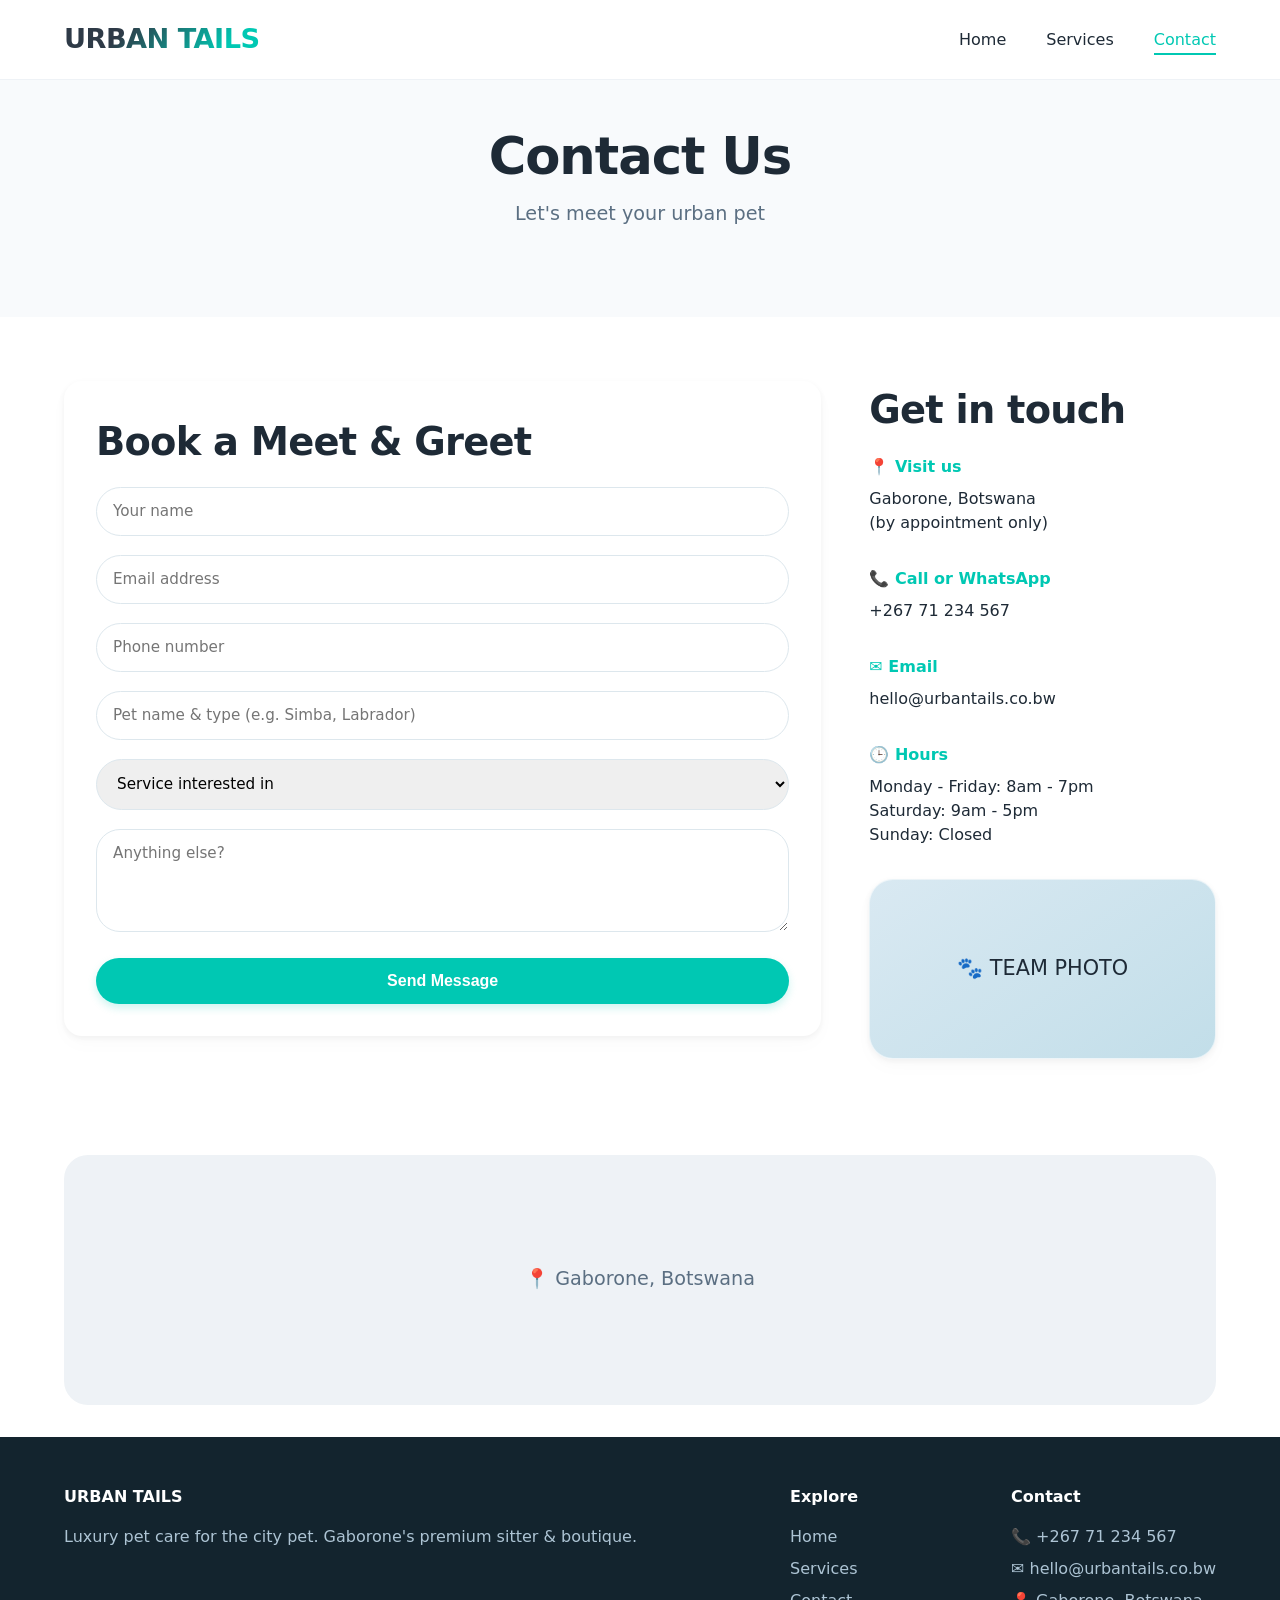
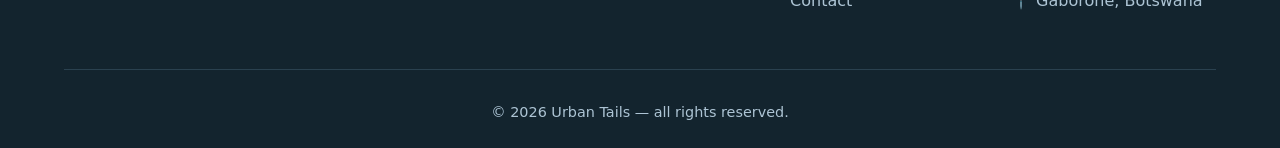
==== contact.html @ a9adf1b3 "update files" ====
<!DOCTYPE html>
<html lang="en">
<head>
    <meta charset="UTF-8">
    <meta name="viewport" content="width=device-width, initial-scale=1.0">
    <title>Contact - Urban Tails</title>
    <link rel="stylesheet" href="style.css">
</head>
<body>
    <!-- NAVIGATION -->
    <nav class="navbar">
        <div class="container nav-flex">
            <div class="logo">URBAN TAILS</div>
            <ul class="nav-links">
                <li><a href="index.html">Home</a></li>
                <li><a href="services.html">Services</a></li>
                <li><a href="contact.html" class="active">Contact</a></li>
            </ul>
        </div>
    </nav>

    <!-- PAGE HEADER -->
    <section class="page-header">
        <div class="container">
            <h1>Contact Us</h1>
            <p class="section-sub">Let's meet your urban pet</p>
        </div>
    </section>

    <!-- CONTACT SECTION -->
    <section class="contact-section">
        <div class="container contact-flex">
            <!-- CONTACT FORM -->
            <div class="contact-form">
                <h2>Book a Meet & Greet</h2>
                <form>
                    <div class="form-group">
                        <input type="text" placeholder="Your name" required>
                    </div>
                    <div class="form-group">
                        <input type="email" placeholder="Email address" required>
                    </div>
                    <div class="form-group">
                        <input type="tel" placeholder="Phone number">
                    </div>
                    <div class="form-group">
                        <input type="text" placeholder="Pet name & type (e.g. Simba, Labrador)">
                    </div>
                    <div class="form-group">
                        <select>
                            <option>Service interested in</option>
                            <option>Dog walking</option>
                            <option>Pet sitting</option>
                            <option>Overnight care</option>
                            <option>Cat care</option>
                        </select>
                    </div>
                    <div class="form-group">
                        <textarea rows="4" placeholder="Anything else?"></textarea>
                    </div>
                    <button type="submit" class="btn btn-full">Send Message</button>
                </form>
            </div>
            
            <!-- CONTACT INFO -->
            <div class="contact-info">
                <h2>Get in touch</h2>
                
                <div class="info-block">
                    <h4>📍 Visit us</h4>
                    <p>Gaborone, Botswana<br>(by appointment only)</p>
                </div>
                
                <div class="info-block">
                    <h4>📞 Call or WhatsApp</h4>
                    <p>+267 71 234 567</p>
                </div>
                
                <div class="info-block">
                    <h4>✉️ Email</h4>
                    <p>hello@urbantails.co.bw</p>
                </div>
                
                <div class="info-block">
                    <h4>🕒 Hours</h4>
                    <p>Monday - Friday: 8am - 7pm<br>Saturday: 9am - 5pm<br>Sunday: Closed</p>
                </div>
                
                <!-- IMAGE PLACEHOLDER - only 2nd image on site -->
                <div class="image-placeholder team-image">🐾 TEAM PHOTO</div>
            </div>
        </div>
    </section>

    <!-- SIMPLE MAP -->
    <section class="map-section">
        <div class="container">
            <div class="map-placeholder">
                📍 Gaborone, Botswana
            </div>
        </div>
    </section>

    <!-- FOOTER (same) -->
    <footer>
        <div class="container">
            <div class="footer-flex">
                <div class="footer-col">
                    <h4>URBAN TAILS</h4>
                    <p>Luxury pet care for the city pet. Gaborone's premium sitter & boutique.</p>
                </div>
                <div class="footer-col">
                    <h4>Explore</h4>
                    <ul>
                        <li><a href="index.html">Home</a></li>
                        <li><a href="services.html">Services</a></li>
                        <li><a href="contact.html">Contact</a></li>
                    </ul>
                </div>
                <div class="footer-col">
                    <h4>Contact</h4>
                    <ul>
                        <li>📞 +267 71 234 567</li>
                        <li>✉️ hello@urbantails.co.bw</li>
                        <li>📍 Gaborone, Botswana</li>
                    </ul>
                </div>
            </div>
            <div class="footer-bottom">
                © 2026 Urban Tails — all rights reserved.
            </div>
        </div>
    </footer>
</body>
</html>
---- style.css ----
/* ===== RESET & VARIABLES ===== */
* {
    margin: 0;
    padding: 0;
    box-sizing: border-box;
}

:root {
    --teal: #00C8B3;
    --charcoal: #2e3a47;
    --light-bg: #f8fafc;
    --white: #ffffff;
    --soft-gray: #eef2f6;
    --text-dark: #1e2a36;
    --text-light: #5b6f82;
    --shadow: 0 8px 20px rgba(0,0,0,0.02), 0 2px 6px rgba(0,0,0,0.05);
    --radius: 18px;
    --font-sans: 'Segoe UI', system-ui, -apple-system, BlinkMacSystemFont, Roboto, sans-serif;
}

body {
    font-family: var(--font-sans);
    background-color: var(--white);
    color: var(--text-dark);
    line-height: 1.5;
}

.container {
    max-width: 1200px;
    margin: 0 auto;
    padding: 0 24px;
}

/* ===== TYPOGRAPHY ===== */
h1, h2, h3 {
    font-weight: 600;
    letter-spacing: -0.02em;
}

h1 {
    font-size: 3.2rem;
    line-height: 1.1;
    margin-bottom: 1rem;
}

h2 {
    font-size: 2.4rem;
    margin-bottom: 1rem;
}

h3 {
    font-size: 1.5rem;
    margin-bottom: 0.5rem;
}

.section-sub {
    font-size: 1.2rem;
    color: var(--text-light);
    margin-bottom: 2.5rem;
    font-weight: 400;
}

a {
    text-decoration: none;
    color: inherit;
}

.accent {
    color: var(--teal);
}

/* ===== BUTTONS ===== */
.btn {
    display: inline-block;
    background: var(--teal);
    color: white;
    font-weight: 600;
    padding: 0.9rem 2.2rem;
    border-radius: 40px;
    border: none;
    cursor: pointer;
    transition: 0.2s ease;
    box-shadow: 0 4px 8px rgba(0,200,179,0.2);
    font-size: 1rem;
}

.btn:hover {
    background: #00aa99;
    transform: translateY(-2px);
    box-shadow: 0 10px 18px rgba(0,200,179,0.25);
}

.btn-outline {
    background: transparent;
    border: 1.5px solid var(--teal);
    color: var(--teal);
    box-shadow: none;
    padding: 0.5rem 1.5rem;
    border-radius: 40px;
    font-weight: 600;
    display: inline-block;
}

.btn-outline:hover {
    background: var(--teal);
    color: white;
}

.btn-light {
    background: white;
    color: var(--charcoal);
}

.btn-light:hover {
    background: var(--teal);
    color: white;
}

.btn-full {
    width: 100%;
}

.btn-small {
    padding: 0.5rem 1.5rem;
    font-size: 0.9rem;
}

/* ===== NAVIGATION ===== */
.navbar {
    padding: 1.2rem 0;
    border-bottom: 1px solid var(--soft-gray);
    background: var(--white);
    position: sticky;
    top: 0;
    z-index: 10;
    background: rgba(255,255,255,0.9);
    backdrop-filter: blur(4px);
}

.nav-flex {
    display: flex;
    align-items: center;
    justify-content: space-between;
}

.logo {
    font-weight: 700;
    font-size: 1.7rem;
    letter-spacing: -0.02em;
    background: linear-gradient(135deg, var(--charcoal) 30%, var(--teal) 80%);
    -webkit-background-clip: text;
    -webkit-text-fill-color: transparent;
    background-clip: text;
}

.nav-links {
    display: flex;
    gap: 2.5rem;
    list-style: none;
    font-weight: 500;
}

.nav-links a {
    color: var(--text-dark);
    padding-bottom: 4px;
    border-bottom: 2px solid transparent;
    transition: 0.2s;
}

.nav-links a:hover,
.nav-links a.active {
    border-bottom-color: var(--teal);
    color: var(--teal);
}

/* ===== HERO ===== */
.hero {
    padding: 4rem 0 5rem;
    background: linear-gradient(145deg, #ffffff 0%, #f4f9fc 100%);
}

.hero-flex {
    display: flex;
    align-items: center;
    gap: 4rem;
}

.hero-text {
    flex: 1;
}

.hero-text p {
    font-size: 1.25rem;
    color: var(--text-light);
    max-width: 500px;
    margin-bottom: 2rem;
}

.hero-image {
    flex: 1;
}

/* ===== IMAGE PLACEHOLDERS ===== */
.image-placeholder {
    background: linear-gradient(145deg, #d9e9f2, #c2dee9);
    border-radius: 40px;
    height: 320px;
    display: flex;
    align-items: center;
    justify-content: center;
    color: #1e2a36;
    font-size: 1.3rem;
    font-weight: 500;
    box-shadow: var(--shadow);
    border: 1px solid rgba(255,255,255,0.6);
}

.service-image {
    height: 200px;
    margin-top: 2rem;
    border-radius: 24px;
}

.team-image {
    height: 180px;
    margin-top: 2rem;
    border-radius: 24px;
}

.map-placeholder {
    background: var(--soft-gray);
    height: 250px;
    border-radius: 24px;
    display: flex;
    align-items: center;
    justify-content: center;
    color: var(--text-light);
    font-size: 1.2rem;
    margin: 2rem 0;
}

/* ===== SERVICES ===== */
.services, .service-section {
    padding: 5rem 0;
}

.services-flex {
    display: flex;
    gap: 2rem;
    margin-top: 2rem;
}

.service-card {
    background: var(--white);
    padding: 2rem 1.8rem;
    border-radius: var(--radius);
    box-shadow: var(--shadow);
    flex: 1;
    transition: 0.2s;
    border: 1px solid rgba(0,200,179,0.1);
}

.service-card.full {
    width: 100%;
    margin-bottom: 1rem;
}

.service-card:hover {
    box-shadow: 0 16px 30px rgba(0,0,0,0.04);
    border-color: var(--teal);
}

.service-icon {
    font-size: 2.8rem;
    margin-bottom: 1.2rem;
}

.price {
    font-weight: 700;
    color: var(--teal);
    font-size: 1.4rem;
    margin: 1rem 0 0.8rem;
}

.service-card .price {
    font-size: 1.2rem;
    margin: 0.5rem 0 0;
    display: inline-block;
}

.card-link {
    color: var(--teal);
    font-weight: 600;
    display: inline-flex;
    align-items: center;
    gap: 0.3rem;
}

.card-link:hover {
    text-decoration: underline;
}

.service-grid {
    display: grid;
    grid-template-columns: repeat(2, 1fr);
    gap: 1.5rem;
    margin: 2rem 0;
}

.alt-bg {
    background: var(--light-bg);
}

/* ===== ADDONS ===== */
.addons-grid {
    display: grid;
    grid-template-columns: repeat(3, 1fr);
    gap: 1rem;
    margin-top: 2rem;
}

.addon-item {
    background: var(--white);
    padding: 1rem 1.5rem;
    border-radius: 60px;
    border: 1px solid var(--soft-gray);
    display: flex;
    justify-content: space-between;
    font-weight: 500;
}

.addon-item span {
    color: var(--teal);
    font-weight: 700;
}

/* ===== BOUTIQUE ===== */
.boutique-preview {
    background: var(--light-bg);
    padding: 5rem 0;
}

.product-grid {
    display: flex;
    gap: 1.8rem;
    margin: 2.5rem 0 2rem;
}

.product-item {
    background: white;
    border-radius: 24px;
    padding: 1.8rem 1.2rem 1.5rem;
    text-align: center;
    flex: 1;
    box-shadow: var(--shadow);
    border: 1px solid rgba(0,0,0,0.02);
}

.product-emoji {
    font-size: 3.2rem;
    background: #f0f6fa;
    width: 100px;
    height: 100px;
    line-height: 100px;
    border-radius: 50%;
    margin: 0 auto 1rem;
    text-align: center;
}

.product-item h4 {
    font-size: 1.2rem;
    margin-bottom: 0.3rem;
    text-transform: lowercase;
}

.product-item h4::first-letter {
    text-transform: uppercase;
}

.product-price {
    color: var(--teal);
    font-weight: 700;
    font-size: 1.4rem;
    margin: 0.7rem 0;
}

.badge {
    background: var(--teal);
    color: white;
    font-size: 0.75rem;
    padding: 0.3rem 1rem;
    border-radius: 40px;
    display: inline-block;
    margin-bottom: 0.8rem;
    letter-spacing: 0.3px;
}

.center-btn {
    text-align: center;
    margin-top: 1.5rem;
}

/* ===== WHY US ===== */
.why-us {
    padding: 5rem 0;
}

.features-flex {
    display: flex;
    gap: 2rem;
    text-align: center;
}

.feature {
    flex: 1;
    background: #f5fcfe;
    padding: 2rem 1.5rem;
    border-radius: var(--radius);
}

.feature-icon {
    font-size: 2.3rem;
    margin-bottom: 1rem;
}

/* ===== CONTACT PAGE ===== */
.page-header {
    padding: 3rem 0;
    text-align: center;
    background: var(--light-bg);
}

.contact-section {
    padding: 4rem 0;
}

.contact-flex {
    display: flex;
    gap: 3rem;
    align-items: flex-start;
}

.contact-form {
    flex: 2;
    background: white;
    padding: 2rem;
    border-radius: var(--radius);
    box-shadow: var(--shadow);
}

.contact-info {
    flex: 1;
}

.form-group {
    margin-bottom: 1.2rem;
}

.form-group input,
.form-group select,
.form-group textarea {
    width: 100%;
    padding: 0.9rem 1rem;
    border: 1px solid #dde7ed;
    border-radius: 40px;
    font-family: inherit;
    font-size: 0.95rem;
}

.form-group textarea {
    border-radius: 24px;
    resize: vertical;
}

.info-block {
    margin-bottom: 2rem;
}

.info-block h4 {
    color: var(--teal);
    margin-bottom: 0.5rem;
}

/* ===== CTA ===== */
.cta {
    padding: 4rem 0;
    background: var(--charcoal);
    color: white;
    text-align: center;
}

.cta h2 {
    color: white;
}

.cta p {
    margin-bottom: 2rem;
    font-size: 1.2rem;
}

/* ===== FOOTER ===== */
footer {
    background: #13242e;
    color: #adc4d4;
    padding: 3rem 0 1.5rem;
}

.footer-flex {
    display: flex;
    justify-content: space-between;
    flex-wrap: wrap;
    gap: 2rem;
    margin-bottom: 3rem;
}

.footer-col h4 {
    color: white;
    margin-bottom: 1rem;
}

.footer-col ul {
    list-style: none;
}

.footer-col li {
    margin-bottom: 0.5rem;
}

.footer-col a {
    color: #adc4d4;
}

.footer-col a:hover {
    color: var(--teal);
}

.footer-bottom {
    text-align: center;
    border-top: 1px solid #2a414f;
    padding-top: 2rem;
    font-size: 0.9rem;
}

/* ===== RESPONSIVE ===== */
@media (max-width: 800px) {
    h1 { font-size: 2.6rem; }
    
    .nav-flex {
        flex-direction: column;
        gap: 0.8rem;
    }
    
    .hero-flex,
    .services-flex,
    .product-grid,
    .features-flex,
    .contact-flex,
    .service-grid,
    .addons-grid {
        flex-direction: column;
        grid-template-columns: 1fr;
    }
    
    .hero-image {
        width: 100%;
    }
    
    .image-placeholder {
        height: 240px;
    }
    
    .addons-grid {
        grid-template-columns: 1fr;
    }
}
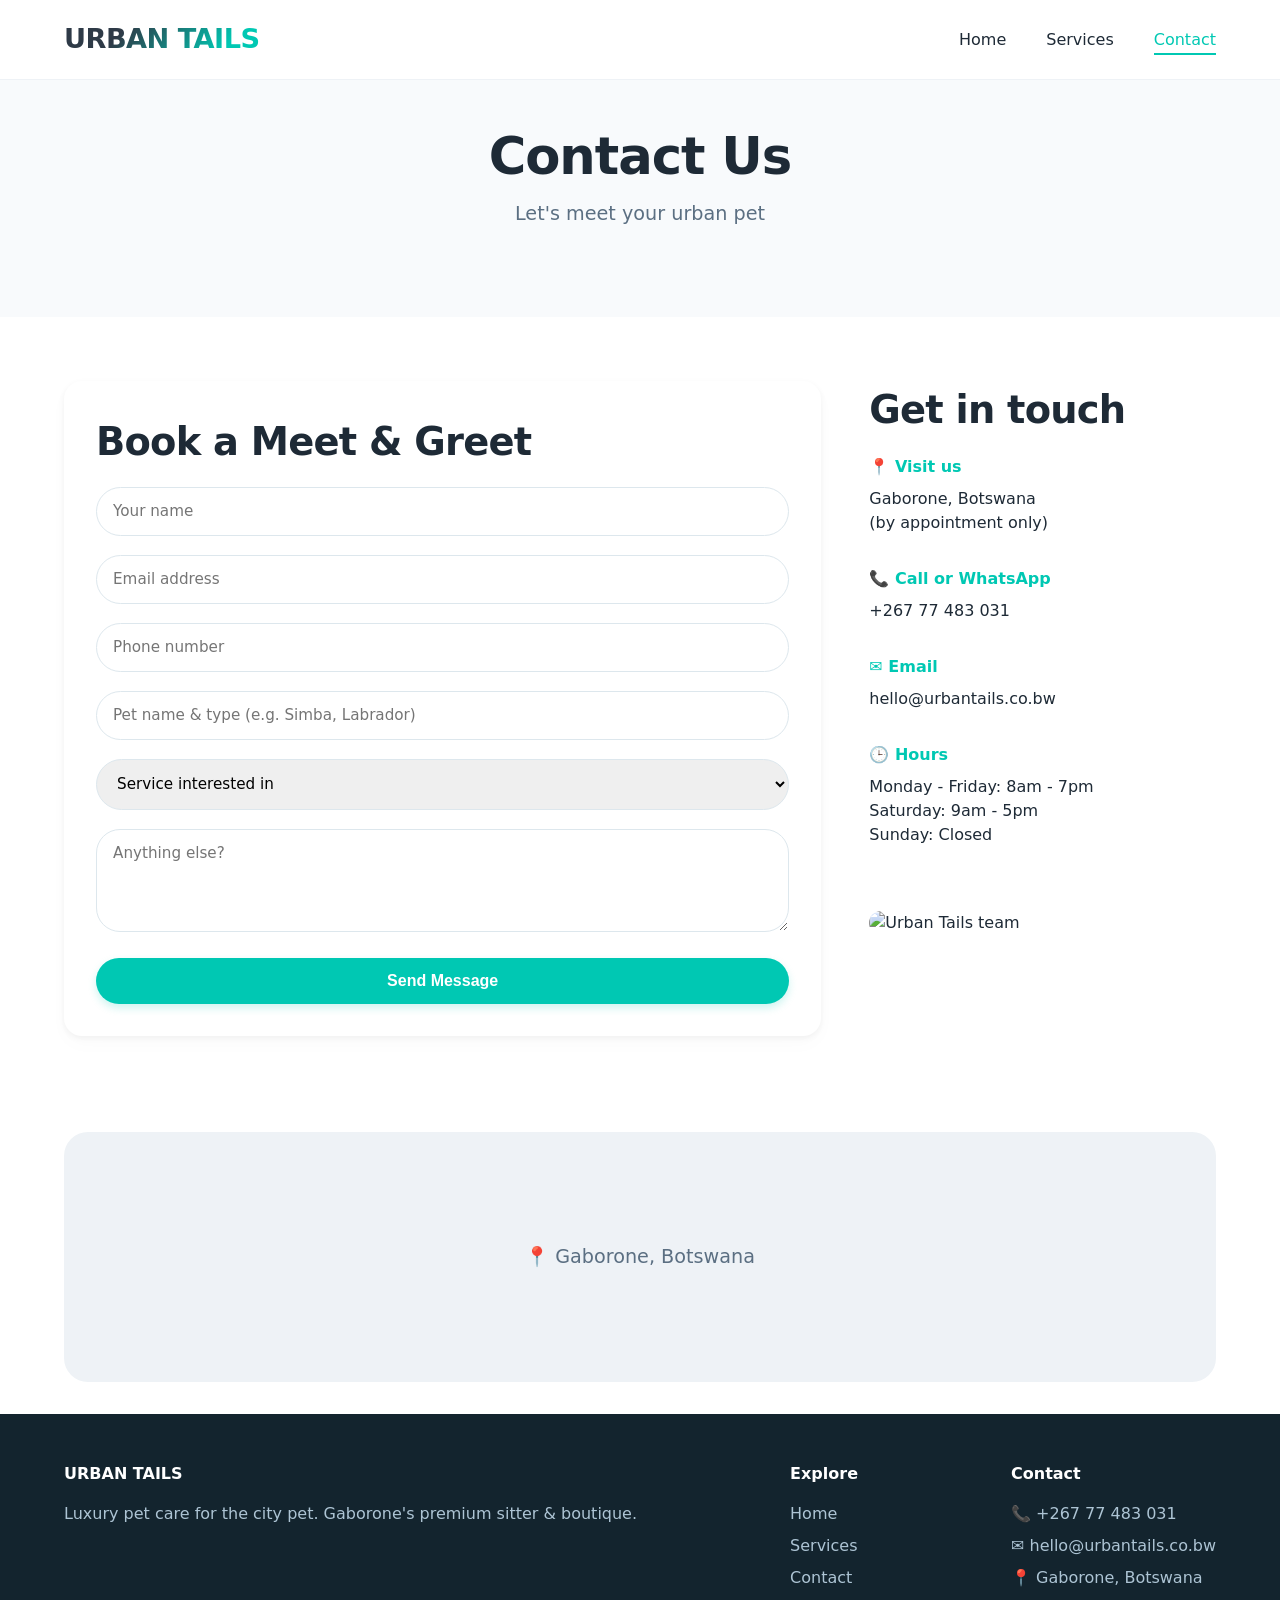
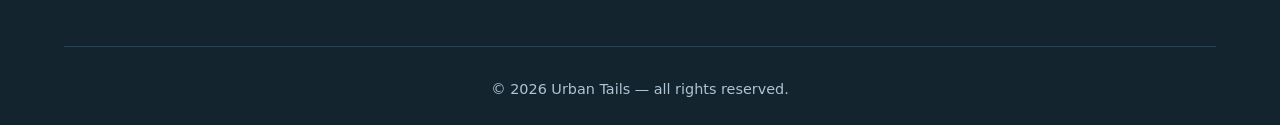
==== commit 68d483e7: "UPDATE FILES" ====
--- a/contact.html
+++ b/contact.html
@@ -73,7 +73,9 @@
                 
                 <div class="info-block">
                     <h4>📞 Call or WhatsApp</h4>
-                    <p>+267 71 234 567</p>
+                    <p>+267 77 483 031 
+                    
+                    </p>
                 </div>
                 
                 <div class="info-block">
@@ -87,7 +89,7 @@
                 </div>
                 
                 <!-- IMAGE PLACEHOLDER - only 2nd image on site -->
-                <div class="image-placeholder team-image">🐾 TEAM PHOTO</div>
+                <img src="https://i.pinimg.com/1200x/07/64/fc/0764fc79ea7853cc1ba8acd06dde5ff0.jpg" alt="Urban Tails team" style="width:100%; height:180px; object-fit:cover; border-radius:24px; margin-top:2rem;">
             </div>
         </div>
     </section>
@@ -120,7 +122,7 @@
                 <div class="footer-col">
                     <h4>Contact</h4>
                     <ul>
-                        <li>📞 +267 71 234 567</li>
+                        <li>📞 +267 77 483 031 </li>
                         <li>✉️ hello@urbantails.co.bw</li>
                         <li>📍 Gaborone, Botswana</li>
                     </ul>
